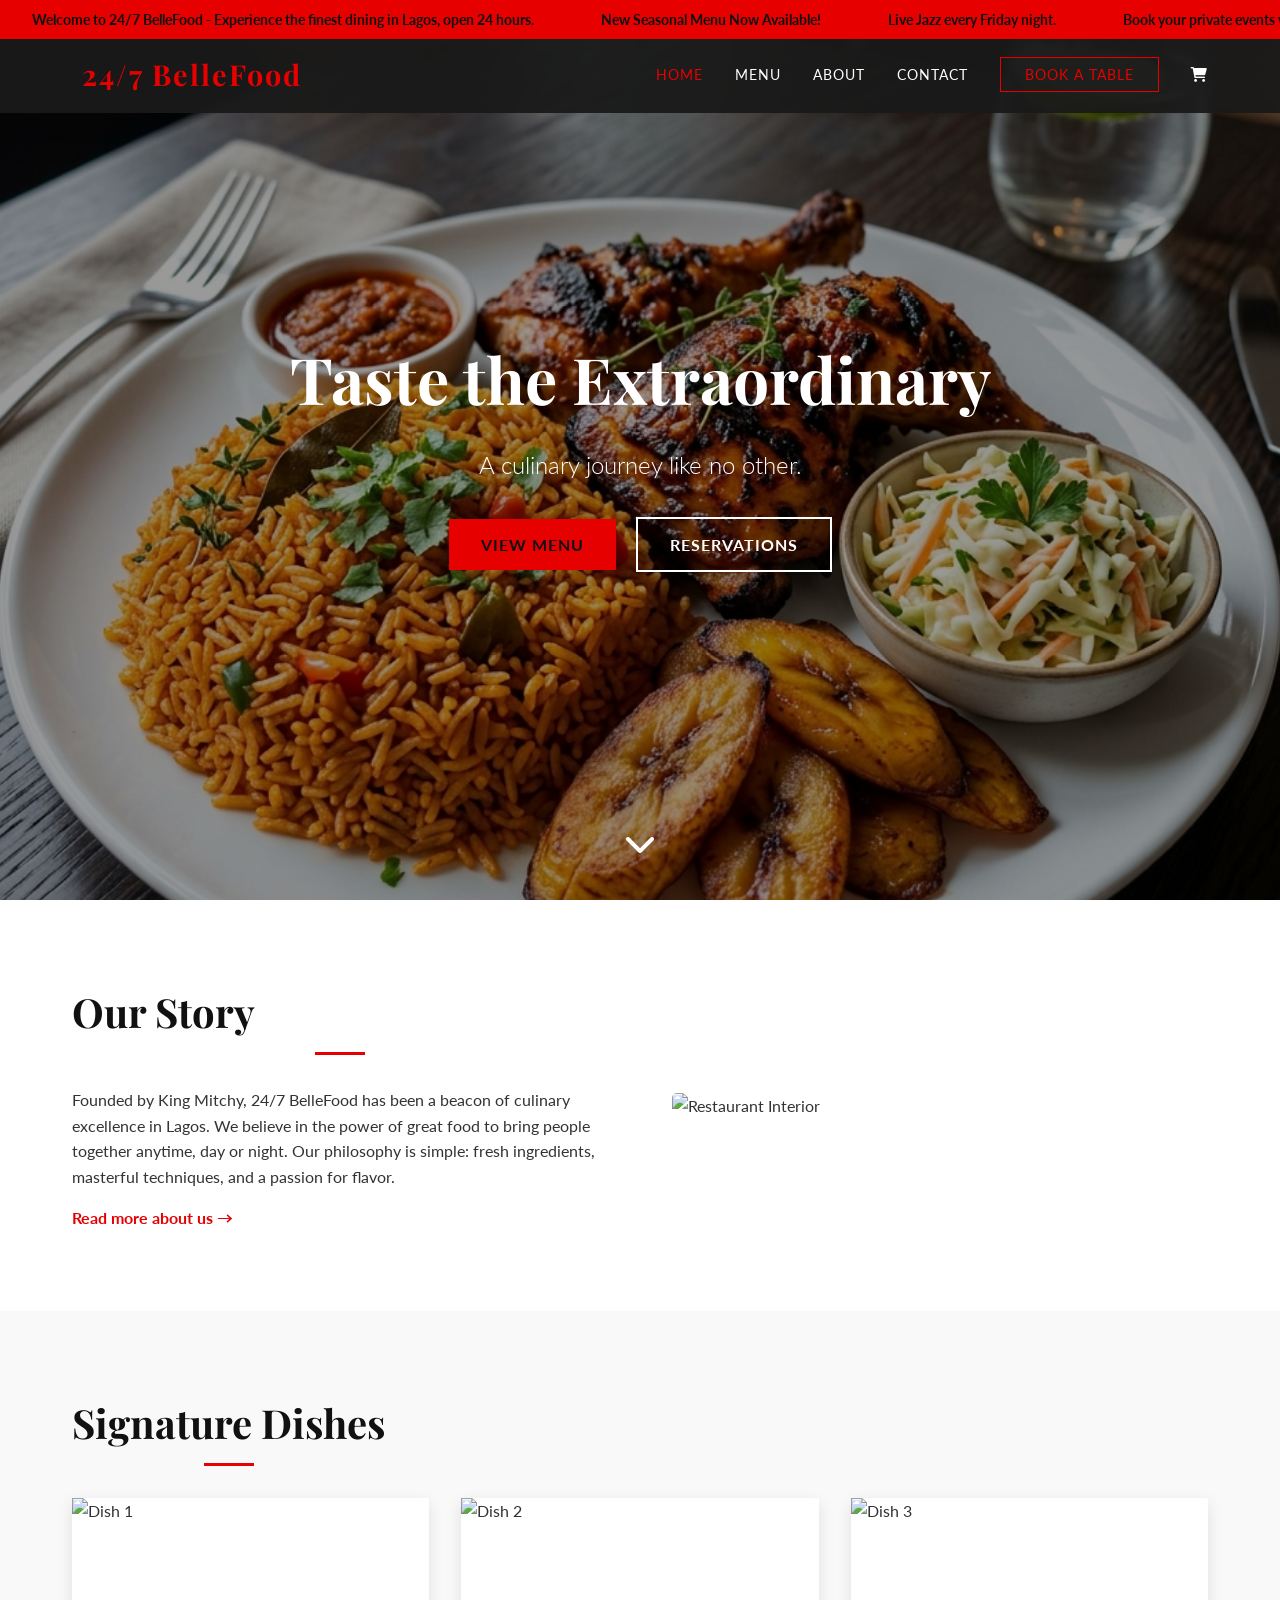
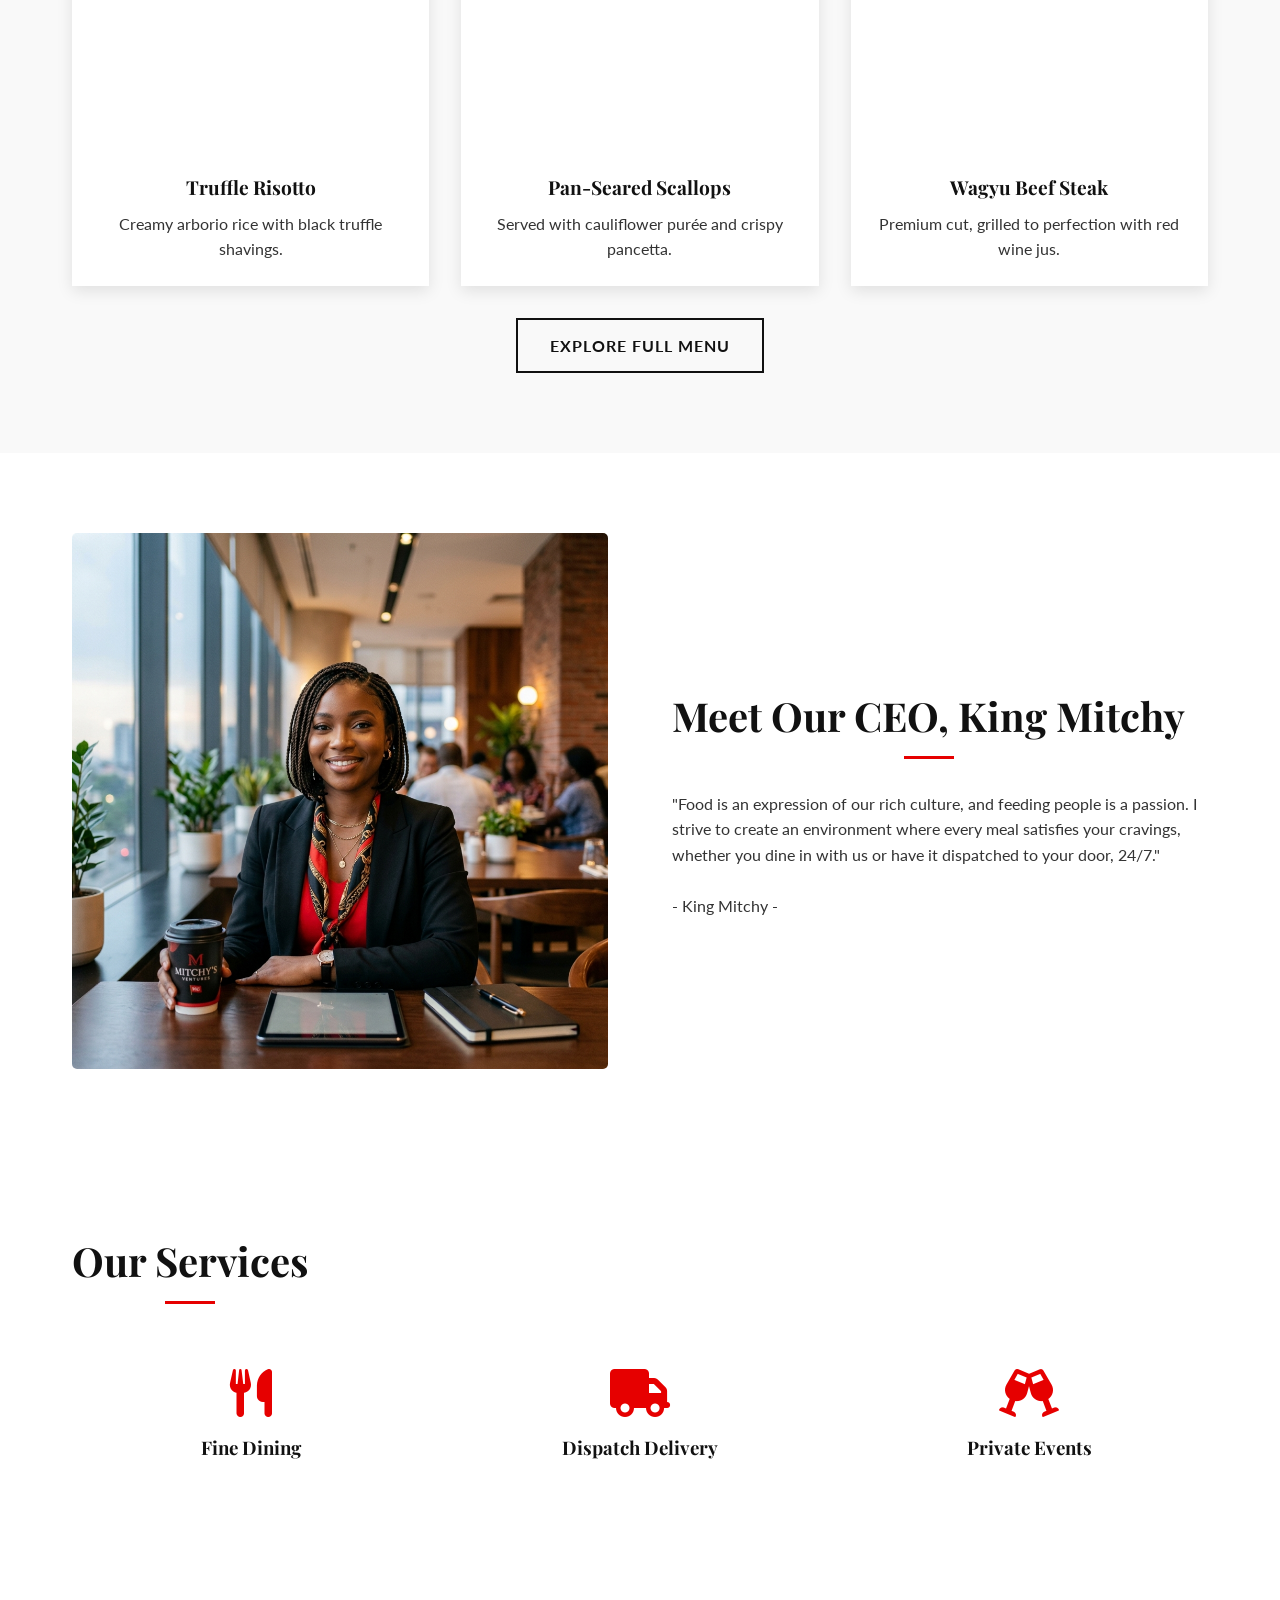
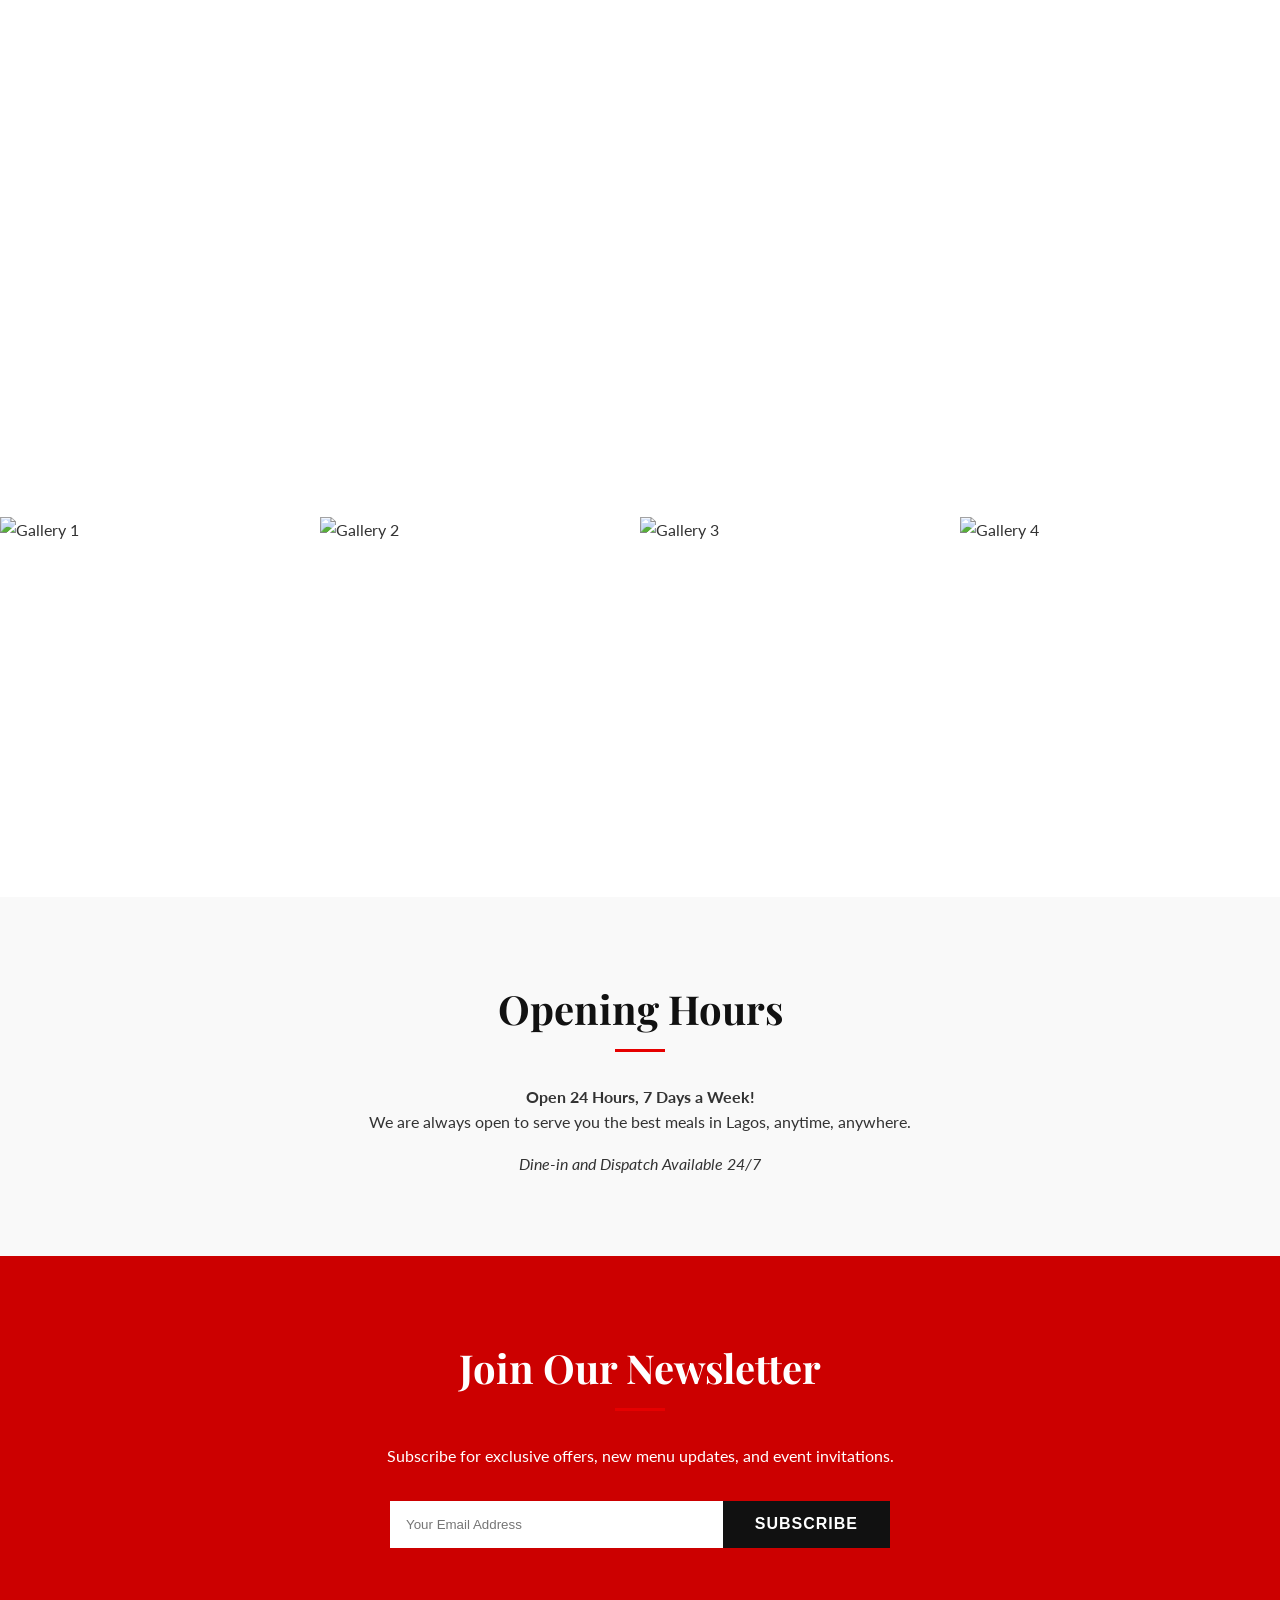
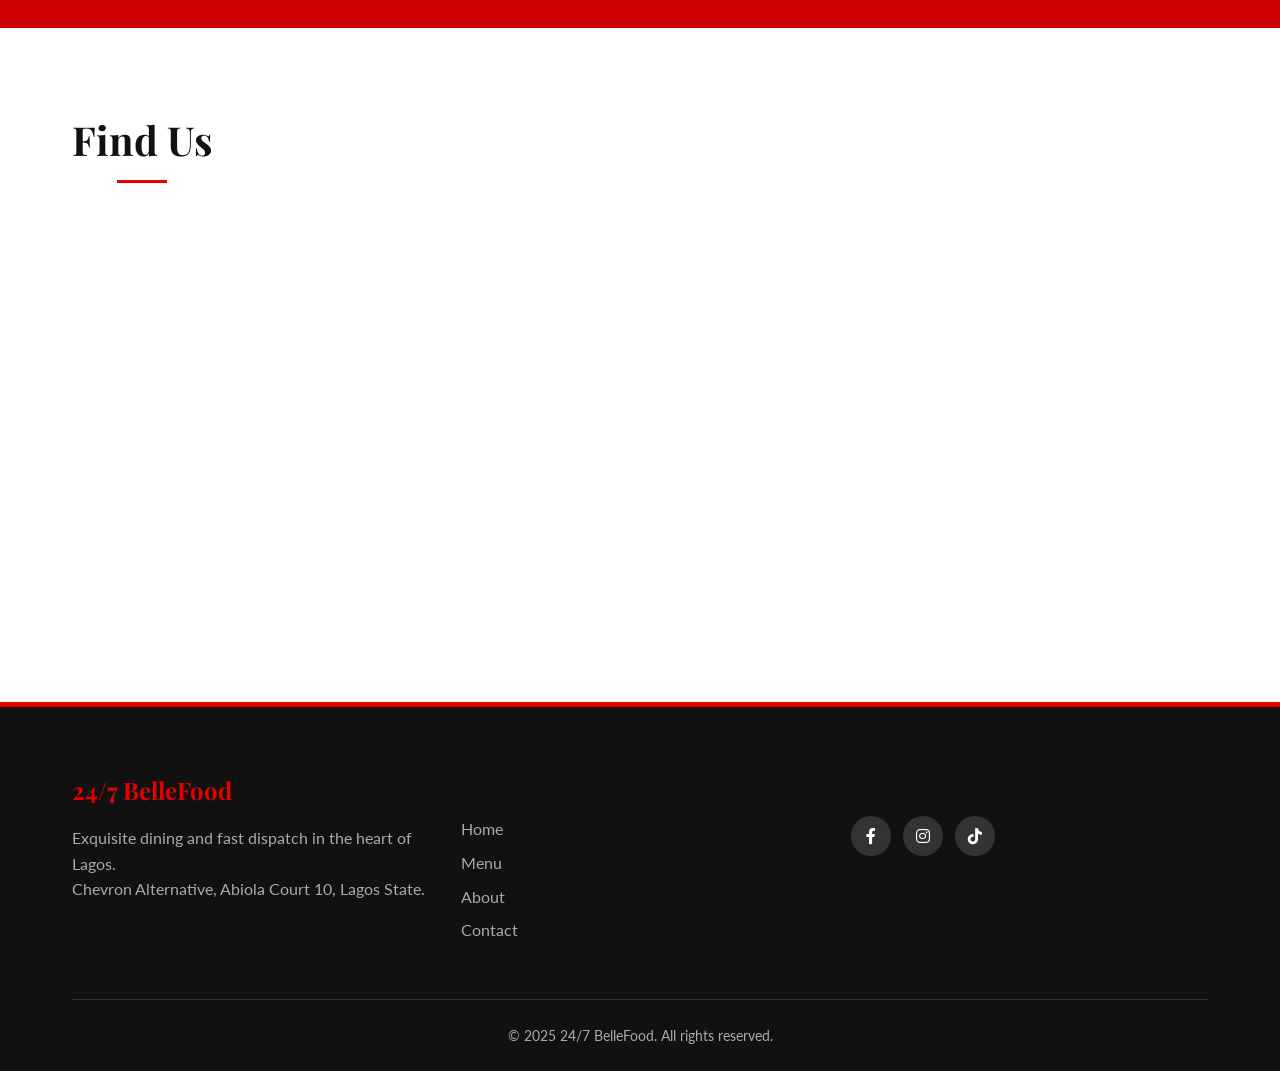
==== frontend/index.html @ 6a14ef71 "fixed the colour interface" ====
<!DOCTYPE html>
<html lang="en">

<head>
    <meta charset="UTF-8">
    <meta name="viewport" content="width=device-width, initial-scale=1.0">
    <title>24/7 BelleFood Restaurant</title>
    <meta name="description"
        content="Experience the finest culinary delights at 24/7 BelleFood. Premium dining, exquisite flavors, and 24-hour service in Lagos.">
    <link rel="preconnect" href="https://fonts.googleapis.com">
    <link rel="preconnect" href="https://fonts.gstatic.com" crossorigin>
    <link
        href="https://fonts.googleapis.com/css2?family=Lato:wght@300;400;700&family=Playfair+Display:ital,wght@0,400;0,600;0,700;1,400&display=swap"
        rel="stylesheet">
    <link rel="stylesheet" href="css/style.css">
    <link rel="stylesheet" href="https://cdnjs.cloudflare.com/ajax/libs/font-awesome/6.0.0/css/all.min.css">
    <link rel="icon" type="image/png" href="assets/sisi-alase-removebg-preview.png">
    <style>
        .logo img {
            max-height: 50px;
            /* Limits the logo height so it fits in the navbar */
            width: auto;
            /* Maintains the correct shape (aspect ratio) */
            vertical-align: middle;
            /* Aligns it nicely with the text */
            margin-right: 10px;
            /* Adds a little space between image and text */
        }

        .logo {
            display: flex;
            /* Ensures image and text sit side-by-side perfectly */
            align-items: center;
        }
    </style>
</head>

<body>

    <!-- Top Bar -->
    <div class="top-bar">
        <div class="ticker-wrap">
            <div class="ticker">
                <div class="ticker-item">Welcome to 24/7 BelleFood - Experience the finest dining in Lagos, open 24 hours.
                </div>
                <div class="ticker-item">New Seasonal Menu Now Available!</div>
                <div class="ticker-item">Live Jazz every Friday night.</div>
                <div class="ticker-item">Book your private events with us today.</div>
            </div>
        </div>
    </div>

    <!-- Navigation -->
    <nav class="navbar">
        <div class="container nav-container">
            <a href="index.html" class="logo"><img src="assets/sisi-alase-removebg-preview.png" alt=""><span>24/7 BelleFood</span></a>
            <button class="nav-toggle" aria-label="Toggle navigation">
                <span class="hamburger"></span>
            </button>
            <ul class="nav-links">
                <li><a href="index.html" class="active">Home</a></li>
                <li><a href="menu.html">Menu</a></li>
                <li><a href="about.html">About</a></li>
                <li><a href="contact.html">Contact</a></li>
                <li><a href="contact.html#reservations" class="btn-reserve">Book a Table</a></li>
                <li>
                    <a href="cart.html" style="position: relative;">
                        <i class="fas fa-shopping-cart"></i>
                        <span id="cart-count" style="display: none;"></span>
                    </a>
                </li>
            </ul>
        </div>
    </nav>

    <!-- Section 1: Hero -->
    <header class="hero" id="home">
        <div class="hero-slider">
            <!-- Background images will be injected/managed by JS or CSS -->
            <div class="slide active"
                style="background-image: url('assets/bellefood_jollof.png');">
            </div>
            <div class="slide"
                style="background-image: url('https://images.unsplash.com/photo-1552566626-52f8b828add9?ixlib=rb-4.0.3&auto=format&fit=crop&w=1920&q=80');">
            </div>
            <div class="slide"
                style="background-image: url('assets/bellefood_delivery.png');">
            </div>
            <div class="slide"
                style="background-image: url('https://images.unsplash.com/photo-1550966871-3ed3c47e2ce2?ixlib=rb-4.0.3&auto=format&fit=crop&w=1920&q=80');">
            </div>
            <div class="slide"
                style="background-image: url('https://images.unsplash.com/photo-1414235077428-338989a2e8c0?ixlib=rb-4.0.3&auto=format&fit=crop&w=1920&q=80');">
            </div>
        </div>
        <div class="hero-content">
            <h1 class="hero-title">Taste the Extraordinary</h1>
            <p class="hero-subtitle">A culinary journey like no other.</p>
            <div class="hero-btns">
                <a href="menu.html" class="btn btn-primary">View Menu</a>
                <a href="contact.html" class="btn btn-outline">Reservations</a>
            </div>
        </div>
        <div class="scroll-down">
            <i class="fas fa-chevron-down"></i>
        </div>
    </header>

    <!-- Section 2: About Teaser -->
    <section class="section about-teaser">
        <div class="container">
            <div class="row">
                <div class="col-text">
                    <h2 class="section-title">Our Story</h2>
                    <p>Founded by King Mitchy, 24/7 BelleFood has been a beacon of culinary excellence in Lagos. We believe in the power of
                        great food to bring people together anytime, day or night. Our philosophy is simple: fresh ingredients, masterful
                        techniques, and a passion for flavor.</p>
                    <a href="about.html" class="text-link">Read more about us &rarr;</a>
                </div>
                <div class="col-image">
                    <img src="https://images.unsplash.com/photo-1559339352-11d035aa65de?ixlib=rb-4.0.3&auto=format&fit=crop&w=800&q=80"
                        alt="Restaurant Interior" class="img-responsive rounded shadow">
                </div>
            </div>
        </div>
    </section>

    <!-- Section 3: Featured Dishes -->
    <section class="section featured-dishes bg-light">
        <div class="container">
            <h2 class="section-title text-center">Signature Dishes</h2>
            <div class="grid-3">
                <div class="card dish-card">
                    <div class="card-img">
                        <img src="https://images.unsplash.com/photo-1546069901-ba9599a7e63c?ixlib=rb-4.0.3&auto=format&fit=crop&w=600&q=80"
                            alt="Dish 1">
                    </div>
                    <div class="card-body">
                        <h3>Truffle Risotto</h3>
                        <p>Creamy arborio rice with black truffle shavings.</p>
                    </div>
                </div>
                <div class="card dish-card">
                    <div class="card-img">
                        <img src="https://images.unsplash.com/photo-1600891964092-4316c288032e?ixlib=rb-4.0.3&auto=format&fit=crop&w=600&q=80"
                            alt="Dish 2">
                    </div>
                    <div class="card-body">
                        <h3>Pan-Seared Scallops</h3>
                        <p>Served with cauliflower purée and crispy pancetta.</p>
                    </div>
                </div>
                <div class="card dish-card">
                    <div class="card-img">
                        <img src="https://images.unsplash.com/photo-1560684352-8497838a2229?ixlib=rb-4.0.3&auto=format&fit=crop&w=600&q=80"
                            alt="Dish 3">
                    </div>
                    <div class="card-body">
                        <h3>Wagyu Beef Steak</h3>
                        <p>Premium cut, grilled to perfection with red wine jus.</p>
                    </div>
                </div>
            </div>
            <div class="text-center mt-2">
                <a href="menu.html" class="btn btn-secondary">Explore Full Menu</a>
            </div>
        </div>
    </section>

    <!-- Section 4: CEO's Welcome -->
    <section class="section chef-welcome">
        <div class="container">
            <div class="row reverse-mobile">
                <div class="col-image">
                    <img src="assets/bellefood_ceo.png" alt="CEO" class="img-responsive rounded shadow">
                </div>
                <div class="col-text">
                    <h2 class="section-title">Meet Our CEO, King Mitchy</h2>
                    <p>"Food is an expression of our rich culture, and feeding people is a passion. I strive to create an environment where every meal satisfies your cravings, whether you dine in with us or have it dispatched to your door, 24/7."</p>
                    <br>
                    <p class="signature">- King Mitchy -</p>
                </div>
            </div>
        </div>
    </section>

    <!-- Section 5: Services -->
    <section class="section services bg-dark text-white">
        <div class="container">
            <h2 class="section-title text-center">Our Services</h2>
            <div class="grid-3">
                <div class="service-item text-center">
                    <i class="fas fa-utensils fa-3x mb-1"></i>
                    <h3>Fine Dining</h3>
                    <p>Experience luxury service and atmosphere.</p>
                </div>
                <div class="service-item text-center">
                    <i class="fas fa-truck fa-3x mb-1"></i>
                    <h3>Dispatch Delivery</h3>
                    <p>Fast, reliable delivery to your doorstep.</p>
                </div>
                <div class="service-item text-center">
                    <i class="fas fa-glass-cheers fa-3x mb-1"></i>
                    <h3>Private Events</h3>
                    <p>Host your special occasions with us.</p>
                </div>
            </div>
        </div>
    </section>

    <!-- Section 6: Testimonials -->
    <section class="section testimonials">
        <div class="container">
            <h2 class="section-title text-center">Guest Reviews</h2>
            <div class="testimonial-slider">
                <div class="testimonial-item text-center">
                    <p class="quote">"The best dining experience I've had in years. The atmosphere is magical and the
                        food is divine."</p>
                    <cite>- Aremu Oluwaseye - </cite>
                </div>
                <!-- More testimonials can be added via JS or static -->
            </div>
        </div>
    </section>

    <!-- Section 7: Photo Gallery -->
    <section class="section gallery no-padding">
        <div class="gallery-grid">
            <div class="gallery-item"><img
                    src="https://images.unsplash.com/photo-1559339352-11d035aa65de?ixlib=rb-4.0.3&auto=format&fit=crop&w=600&q=80"
                    alt="Gallery 1"></div>
            <div class="gallery-item"><img src=assets/ambience1.jpeg alt="Gallery 2"></div>
            <div class="gallery-item"><img src=assets/ambience2.jpeg alt="Gallery 3"></div>
            <div class="gallery-item"><img
                    src="https://images.unsplash.com/photo-1552566626-52f8b828add9?ixlib=rb-4.0.3&auto=format&fit=crop&w=600&q=80"
                    alt="Gallery 4"></div>
        </div>
    </section>

    <!-- Section 8: Opening Hours -->
    <section class="section hours bg-light">
        <div class="container text-center">
            <h2 class="section-title">Opening Hours</h2>
            <div class="hours-content">
                <p><strong>Open 24 Hours, 7 Days a Week!</strong></p>
                <p>We are always open to serve you the best meals in Lagos, anytime, anywhere.</p>
                <p class="mt-1"><em>Dine-in and Dispatch Available 24/7</em></p>
            </div>
        </div>
    </section>

    <!-- Section 9: Newsletter -->
    <section class="section newsletter bg-accent text-white">
        <div class="container text-center">
            <h2 class="section-title text-white">Join Our Newsletter</h2>
            <p>Subscribe for exclusive offers, new menu updates, and event invitations.</p>
            <form class="newsletter-form">
                <input type="email" placeholder="Your Email Address" required>
                <button type="submit" class="btn btn-dark">Subscribe</button>
            </form>
        </div>
    </section>

    <!-- Section 10: Location -->
    <section class="section location">
        <div class="container">
            <h2 class="section-title text-center">Find Us</h2>
            <div class="map-container">
                <!-- Placeholder for map -->
                <iframe
                    src="https://www.google.com/maps/embed?pb=!1m18!1m12!1m3!1d3022.1422937950147!2d-73.98731968482413!3d40.75889497932681!2m3!1f0!2f0!3f0!3m2!1i1024!2i768!4f13.1!3m3!1m2!1s0x89c25855c6480299%3A0x55194ec5a1ae072e!2sTimes%20Square!5e0!3m2!1sen!2sus!4v1622549400000!5m2!1sen!2sus"
                    width="100%" height="400" style="border:0;" allowfullscreen="" loading="lazy"></iframe>
            </div>
        </div>
    </section>

    <!-- Footer -->
    <footer class="footer">
        <div class="container">
            <div class="footer-content">
                <div class="footer-logo">
                    <h2>24/7 BelleFood</h2>
                    <p>Exquisite dining and fast dispatch in the heart of Lagos.</p>
                    <p>Chevron Alternative, Abiola Court 10, Lagos State.</p>
                </div>
                <div class="footer-links">
                    <h3>Quick Links</h3>
                    <ul>
                        <li><a href="index.html">Home</a></li>
                        <li><a href="menu.html">Menu</a></li>
                        <li><a href="about.html">About</a></li>
                        <li><a href="contact.html">Contact</a></li>
                    </ul>
                </div>
                <div class="footer-social">
                    <h3>Follow Us</h3>
                    <div class="social-icons">
                        <a href="#"><i class="fab fa-facebook-f"></i></a>
                        <a href="https://www.instagram.com/jesusbaby_mitchy"><i class="fab fa-instagram"></i></a>
                        <a href="https://www.tiktok.com/@king__mitchy"><i class="fab fa-tiktok"></i></a>
                    </div>
                </div>
            </div>
            <div class="footer-bottom text-center">
                <p>&copy; 2025 24/7 BelleFood. All rights reserved.</p>
            </div>
        </div>
    </footer>

    <script src="js/script.js"></script>
    <script src="js/menu-dynamic.js"></script>
</body>

</html>
---- frontend/css/style.css ----
:root {
    --primary-color: #e60000;
    /* Red */
    --secondary-color: #111111;
    /* Black */
    --accent-color: #cc0000;
    /* Deep Red */
    --text-color: #333333;
    --light-text: #ffffff;
    --bg-color: #ffffff;
    --light-bg: #f9f9f9;
    --font-heading: 'Playfair Display', serif;
    --font-body: 'Lato', sans-serif;
    --transition: all 0.3s ease;
}

* {
    margin: 0;
    padding: 0;
    box-sizing: border-box;
}

body {
    font-family: var(--font-body);
    line-height: 1.6;
    color: var(--text-color);
    background-color: var(--bg-color);
    overflow-x: hidden;
}

h1,
h2,
h3,
h4,
h5,
h6 {
    font-family: var(--font-heading);
    margin-bottom: 1rem;
    color: var(--secondary-color);
}

a {
    text-decoration: none;
    color: inherit;
    transition: var(--transition);
}

ul {
    list-style: none;
}

img {
    max-width: 100%;
    height: auto;
    display: block;
}

/* Utilities */
.container {
    max-width: 1200px;
    margin: 0 auto;
    padding: 0 2rem;
}

.section {
    padding: 5rem 0;
}

.text-center {
    text-align: center;
}

.mt-1 {
    margin-top: 1rem;
}

.mt-2 {
    margin-top: 2rem;
}

.mb-1 {
    margin-bottom: 1rem;
}

.bg-light {
    background-color: var(--light-bg);
}

.bg-dark {
    background-color: var(--secondary-color);
    color: var(--light-text);
}

.bg-accent {
    background-color: var(--accent-color);
}

.text-white {
    color: white;
}

/* Buttons */
.btn {
    display: inline-block;
    padding: 0.8rem 2rem;
    border: 2px solid transparent;
    cursor: pointer;
    font-size: 1rem;
    font-weight: 700;
    text-transform: uppercase;
    letter-spacing: 1px;
    transition: var(--transition);
}

.btn:hover {
    opacity: 0.9;
    transform: translateY(-2px);
}

.btn-sm {
    padding: 0.4rem 1.2rem;
    font-size: 0.85rem;
    border-radius: 50px;
    /* Fully rounded */
}

.btn-primary {
    background-color: var(--primary-color);
    color: var(--secondary-color);
    border: none;
}

.btn-primary:hover {
    background-color: transparent;
    border-color: var(--primary-color);
    color: var(--primary-color);
}

.btn-outline {
    border-color: var(--light-text);
    color: var(--light-text);
}

.btn-outline:hover {
    background-color: var(--light-text);
    color: var(--secondary-color);
}

.btn-secondary {
    background-color: transparent;
    border: 2px solid var(--secondary-color);
    color: var(--secondary-color);
}

.btn-secondary:hover {
    background-color: var(--secondary-color);
    color: var(--light-text);
}

.btn-dark {
    background-color: var(--secondary-color);
    color: var(--light-text);
    border: none;
}

/* Top Bar */
.top-bar {
    background-color: var(--primary-color);
    color: var(--secondary-color);
    padding: 0.5rem 0;
    position: fixed;
    top: 0;
    width: 100%;
    z-index: 1002;
    overflow: hidden;
    font-size: 0.9rem;
    font-weight: 700;
}

.ticker-wrap {
    width: 100%;
    overflow: hidden;
    white-space: nowrap;
}

.ticker {
    display: inline-block;
    animation: ticker 30s linear infinite;
}

.ticker-item {
    display: inline-block;
    padding: 0 2rem;
}

@keyframes ticker {
    0% {
        transform: translateX(100%);
    }

    100% {
        transform: translateX(-100%);
    }
}

/* Navbar */
.navbar {
    position: fixed;
    top: 35px;
    /* Height of top bar */
    left: 0;
    width: 100%;
    background-color: rgba(26, 26, 26, 0.95);
    padding: 1rem 0;
    z-index: 1000;
    transition: var(--transition);
}

.nav-container {
    display: flex;
    justify-content: space-between;
    align-items: center;
}

.logo {
    font-family: var(--font-heading);
    font-size: 1.8rem;
    font-weight: 700;
    color: var(--primary-color);
    letter-spacing: 2px;
}

.nav-links {
    display: flex;
    align-items: center;
}

.nav-links li {
    margin-left: 2rem;
}

.nav-links a {
    color: var(--light-text);
    font-size: 0.9rem;
    text-transform: uppercase;
    letter-spacing: 1px;
}

.nav-links a:hover,
.nav-links a.active {
    color: var(--primary-color);
}

.btn-reserve {
    border: 1px solid var(--primary-color);
    padding: 0.5rem 1.5rem;
    color: var(--primary-color) !important;
}

.btn-reserve:hover {
    background-color: var(--primary-color);
    color: var(--secondary-color) !important;
}

.nav-toggle {
    display: none;
    background: none;
    border: none;
    cursor: pointer;
}

.hamburger {
    display: block;
    width: 25px;
    height: 3px;
    background-color: var(--light-text);
    position: relative;
}

.hamburger::before,
.hamburger::after {
    content: '';
    position: absolute;
    width: 100%;
    height: 3px;
    background-color: var(--light-text);
    left: 0;
}

.hamburger::before {
    top: -8px;
}

.hamburger::after {
    top: 8px;
}

/* Hero Section */
.hero {
    height: 100vh;
    position: relative;
    display: flex;
    align-items: center;
    justify-content: center;
    text-align: center;
    color: var(--light-text);
    overflow: hidden;
}

.hero-slider {
    position: absolute;
    top: 0;
    left: 0;
    width: 100%;
    height: 100%;
    z-index: 1;
}

.hero-content {
    position: relative;
    z-index: 10;
    /* Make sure text is above overlay */
}

.slide {
    position: absolute;
    top: 0;
    left: 0;
    width: 100%;
    height: 100%;
    background-size: cover;
    background-position: center;
    opacity: 0;
    transition: opacity 1s ease-in-out;
    transform: scale(1);
}

.slide.active {
    opacity: 1;
    animation: zoomEffect 6s linear forwards;
}

@keyframes zoomEffect {
    0% {
        transform: scale(1);
    }

    100% {
        transform: scale(1.1);
    }
}

.hero::after {
    content: '';
    position: absolute;
    top: 0;
    left: 0;
    width: 100%;
    height: 100%;
    background: rgba(0, 0, 0, 0.4);
    z-index: 1;
    pointer-events: none;
}

.hero-title {
    font-size: 4rem;
    margin-bottom: 1rem;
    color: var(--light-text);
    animation: fadeInUp 1s ease-out;
}

.hero-subtitle {
    font-size: 1.5rem;
    margin-bottom: 2rem;
    font-weight: 300;
    animation: fadeInUp 1s ease-out 0.3s backwards;
}

.hero-btns {
    animation: fadeInUp 1s ease-out 0.6s backwards;
}

.hero-btns .btn {
    margin: 0 0.5rem;
}

.scroll-down {
    position: absolute;
    bottom: 2rem;
    left: 50%;
    transform: translateX(-50%);
    font-size: 2rem;
    animation: bounce 2s infinite;
    cursor: pointer;
    z-index: 10;
}

@keyframes fadeInUp {
    from {
        opacity: 0;
        transform: translateY(20px);
    }

    to {
        opacity: 1;
        transform: translateY(0);
    }
}

@keyframes bounce {

    0%,
    20%,
    50%,
    80%,
    100% {
        transform: translate(-50%, 0);
    }

    40% {
        transform: translate(-50%, -10px);
    }

    60% {
        transform: translate(-50%, -5px);
    }
}

/* Sections */
.section-title {
    font-size: 2.5rem;
    margin-bottom: 2rem;
    position: relative;
    display: inline-block;
}

.section-title::after {
    content: '';
    display: block;
    width: 50px;
    height: 3px;
    background-color: var(--primary-color);
    margin: 0.5rem auto 0;
}

.about-teaser .col-text {
    display: flex;
    flex-direction: column;
    justify-content: center;
}

.text-link {
    color: var(--primary-color);
    font-weight: 700;
    margin-top: 1rem;
}

.grid-3 {
    display: grid;
    grid-template-columns: repeat(auto-fit, minmax(300px, 1fr));
    gap: 2rem;
}

.card {
    background: white;
    box-shadow: 0 5px 15px rgba(0, 0, 0, 0.1);
    transition: var(--transition);
}

.card:hover {
    transform: translateY(-5px);
}

.card-img {
    height: 250px;
    overflow: hidden;
}

.card-img img {
    width: 100%;
    height: 100%;
    object-fit: cover;
    transition: var(--transition);
}

.card:hover .card-img img {
    transform: scale(1.1);
}

.card-body {
    padding: 1.5rem;
    text-align: center;
}

.card-body h3 {
    font-size: 1.2rem;
    margin-bottom: 0.5rem;
}

.row {
    display: grid;
    grid-template-columns: 1fr 1fr;
    gap: 4rem;
    align-items: center;
}

.img-responsive {
    width: 100%;
    border-radius: 5px;
}

.service-item {
    padding: 2rem;
    border: 1px solid rgba(255, 255, 255, 0.1);
    transition: var(--transition);
}

.service-item:hover {
    border-color: var(--primary-color);
    background: rgba(255, 255, 255, 0.05);
}

.service-item i {
    color: var(--primary-color);
}

.testimonial-item {
    max-width: 800px;
    margin: 0 auto;
}

.quote {
    font-size: 1.5rem;
    font-style: italic;
    margin-bottom: 1.5rem;
}

.gallery-grid {
    display: grid;
    grid-template-columns: repeat(4, 1fr);
}

.gallery-item img {
    width: 100%;
    height: 300px;
    object-fit: cover;
    transition: var(--transition);
}

.gallery-item:hover img {
    opacity: 0.8;
}

.newsletter-form {
    max-width: 500px;
    margin: 2rem auto 0;
    display: flex;
}

.newsletter-form input {
    flex: 1;
    padding: 1rem;
    border: none;
    outline: none;
}

/* Section Backgrounds */
.bg-pattern {
    background-image: url('https://www.transparenttextures.com/patterns/cubes.png');
    /* Subtle pattern */
    background-color: var(--light-bg);
}

.testimonials {
    background: linear-gradient(rgba(0, 0, 0, 0.7), rgba(0, 0, 0, 0.7)), url('https://images.unsplash.com/photo-1517248135467-4c7edcad34c4?ixlib=rb-4.0.3&auto=format&fit=crop&w=1920&q=80');
    background-size: cover;
    background-attachment: fixed;
    color: white;
}

.testimonials .section-title {
    color: white;
}

.testimonials .section-title::after {
    background-color: white;
}

.services {
    background: linear-gradient(rgba(26, 26, 26, 0.9), rgba(26, 26, 26, 0.9)), url('https://images.unsplash.com/photo-1550966871-3ed3c47e2ce2?ixlib=rb-4.0.3&auto=format&fit=crop&w=1920&q=80');
    background-size: cover;
    background-attachment: fixed;
}

.footer {
    background-color: #111;
    color: #aaa;
    padding: 4rem 0 0;
    border-top: 5px solid var(--primary-color);
}

.footer-content {
    display: grid;
    grid-template-columns: repeat(auto-fit, minmax(250px, 1fr));
    gap: 2rem;
    margin-bottom: 3rem;
}

.footer-logo h2 {
    color: var(--primary-color);
}

.footer-links ul li {
    margin-bottom: 0.5rem;
}

.footer-links a:hover {
    color: var(--primary-color);
}

.social-icons a {
    display: inline-block;
    width: 40px;
    height: 40px;
    background: #333;
    color: #fff;
    text-align: center;
    line-height: 40px;
    border-radius: 50%;
    margin-right: 0.5rem;
}

.social-icons a:hover {
    background: var(--primary-color);
}

.footer-bottom {
    border-top: 1px solid #333;
    padding: 1.5rem 0;
    font-size: 0.9rem;
}

/* Modal */
.modal {
    display: none;
    position: fixed;
    z-index: 2000;
    left: 0;
    top: 0;
    width: 100%;
    height: 100%;
    background-color: rgba(0, 0, 0, 0.8);
    align-items: center;
    justify-content: center;
    opacity: 0;
    transition: opacity 0.3s ease;
}

.modal.show {
    display: flex;
    opacity: 1;
}

.modal-content {
    background-color: #fff;
    width: 90%;
    max-width: 800px;
    position: relative;
    border-radius: 5px;
    overflow: hidden;
    display: grid;
    grid-template-columns: 1fr 1fr;
    animation: slideDown 0.4s ease;
}

@keyframes slideDown {
    from {
        transform: translateY(-50px);
        opacity: 0;
    }

    to {
        transform: translateY(0);
        opacity: 1;
    }
}

.modal-img img {
    width: 100%;
    height: 100%;
    object-fit: cover;
}

.modal-details {
    padding: 2rem;
    position: relative;
}

.close-modal {
    position: absolute;
    top: 1rem;
    right: 1.5rem;
    font-size: 2rem;
    cursor: pointer;
    color: #aaa;
    transition: var(--transition);
    z-index: 10;
}

.close-modal:hover {
    color: var(--secondary-color);
}

.modal-price {
    font-size: 1.5rem;
    color: var(--primary-color);
    font-weight: 700;
    margin: 1rem 0;
}

/* Responsive */
@media (max-width: 768px) {
    .nav-toggle {
        display: block;
        z-index: 1001;
    }

    .nav-links {
        position: fixed;
        top: 0;
        right: -100%;
        height: 100vh;
        width: 70%;
        background-color: var(--secondary-color);
        flex-direction: column;
        justify-content: center;
        transition: var(--transition);
    }

    .nav-links.active {
        right: 0;
    }

    .nav-links li {
        margin: 1.5rem 0;
    }

    .hero-title {
        font-size: 2.5rem;
    }

    .row {
        grid-template-columns: 1fr;
        gap: 2rem;
    }

    .reverse-mobile {
        display: flex;
        flex-direction: column-reverse;
    }

    .gallery-grid {
        grid-template-columns: repeat(2, 1fr);
    }

    .modal-content {
        grid-template-columns: 1fr;
        max-height: 90vh;
        overflow-y: auto;
    }

    .modal-img {
        height: 250px;
    }
}
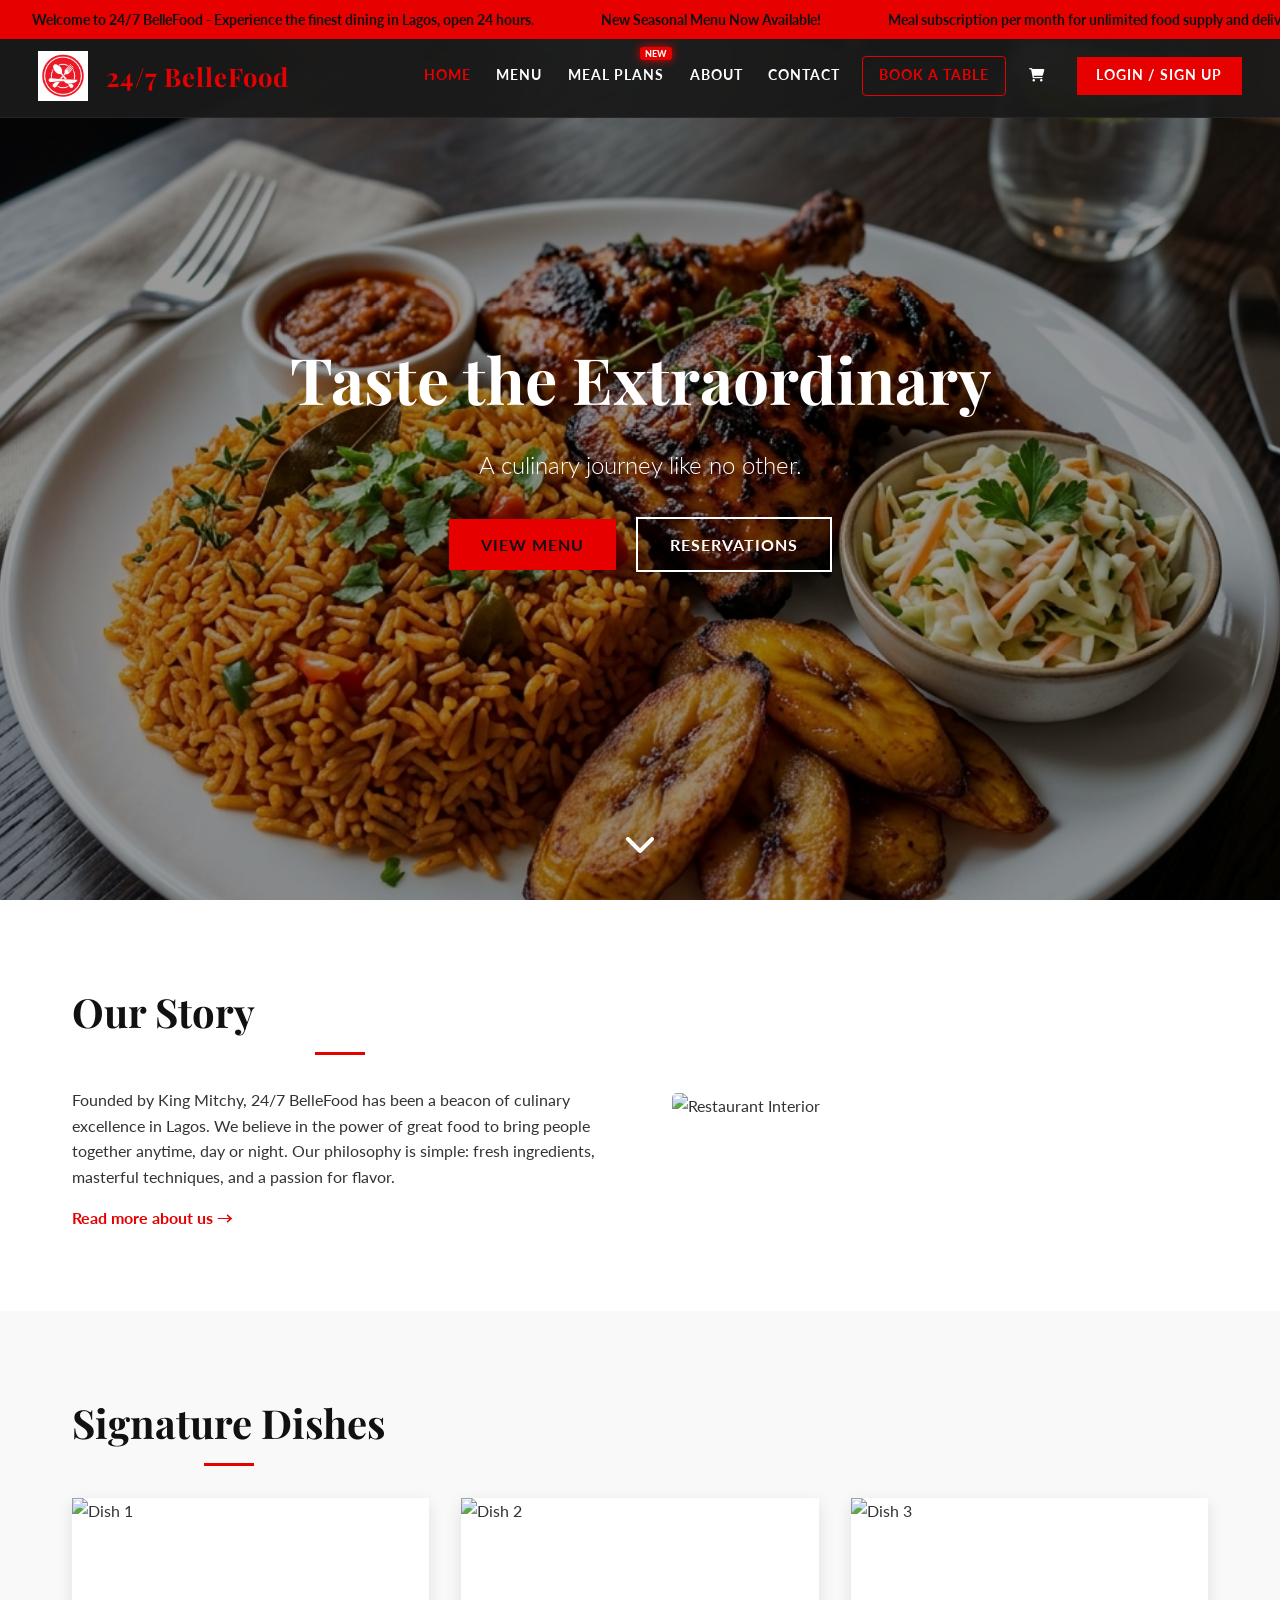
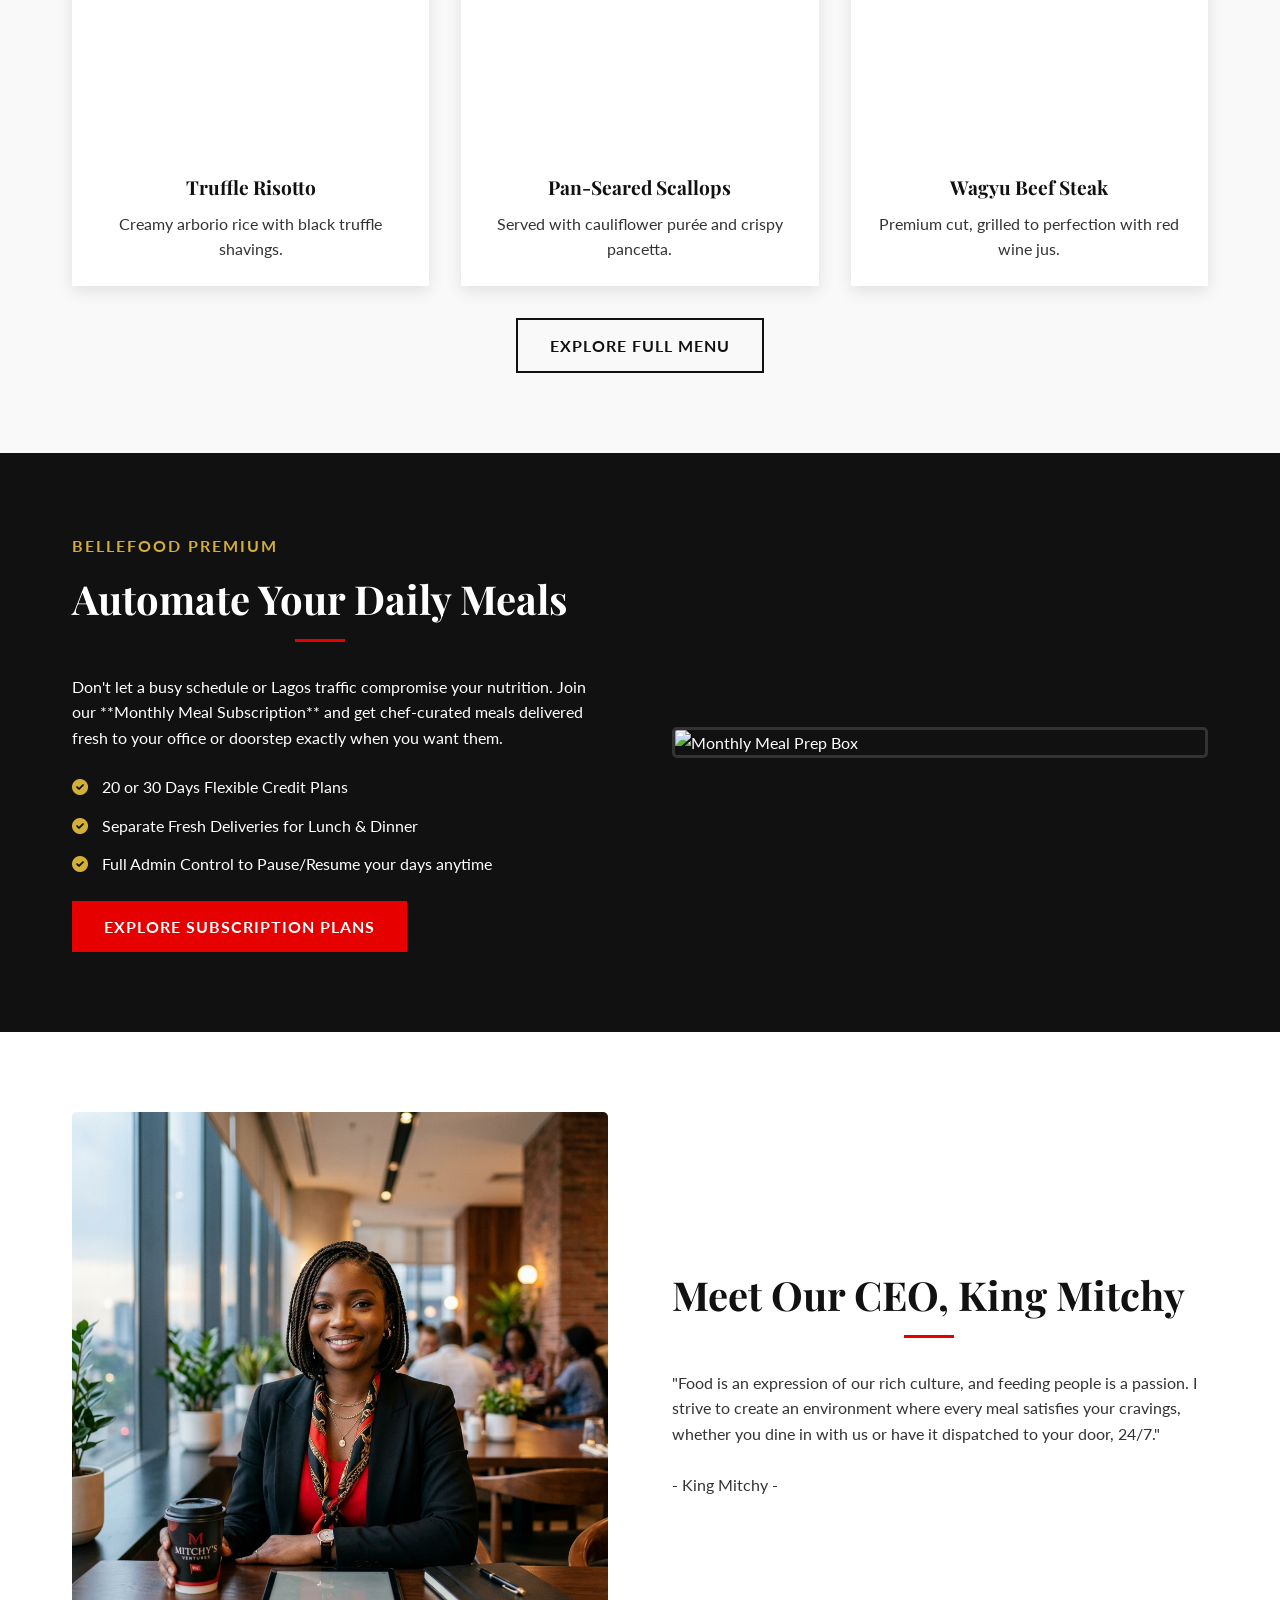
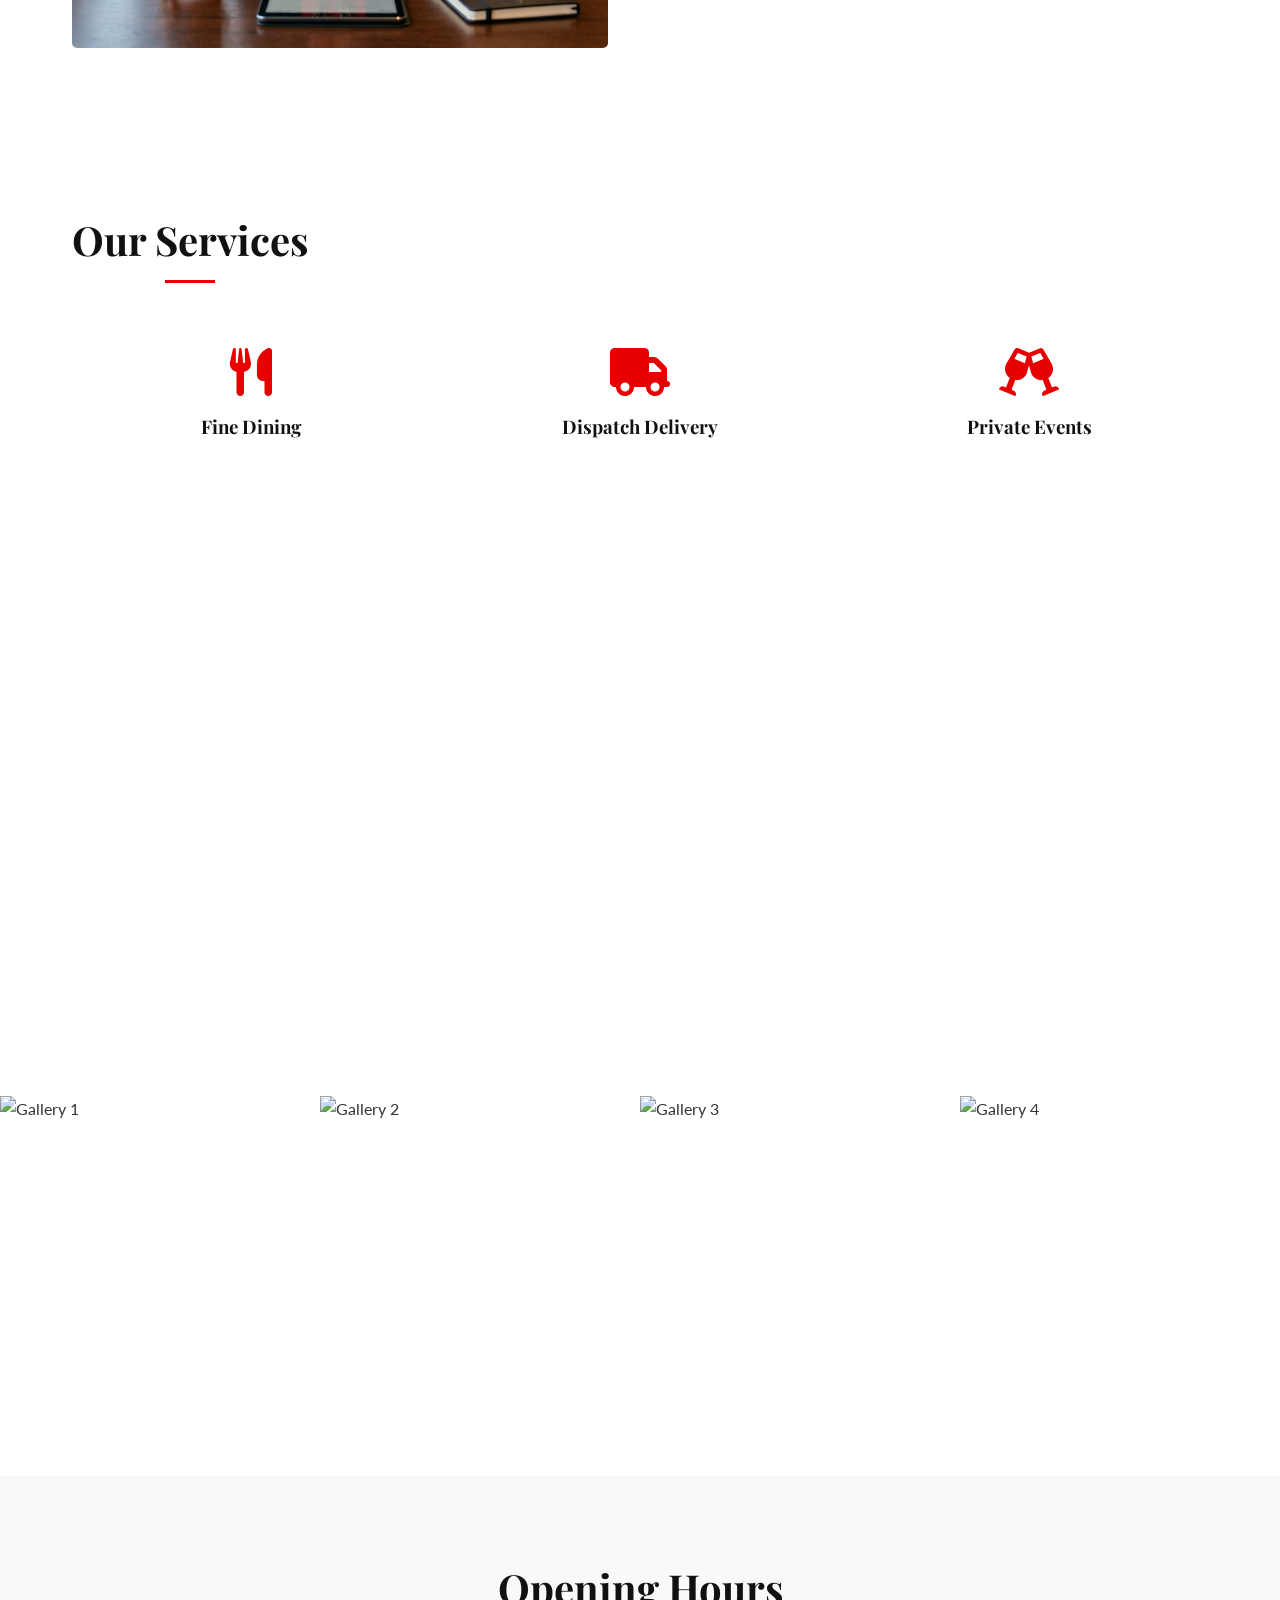
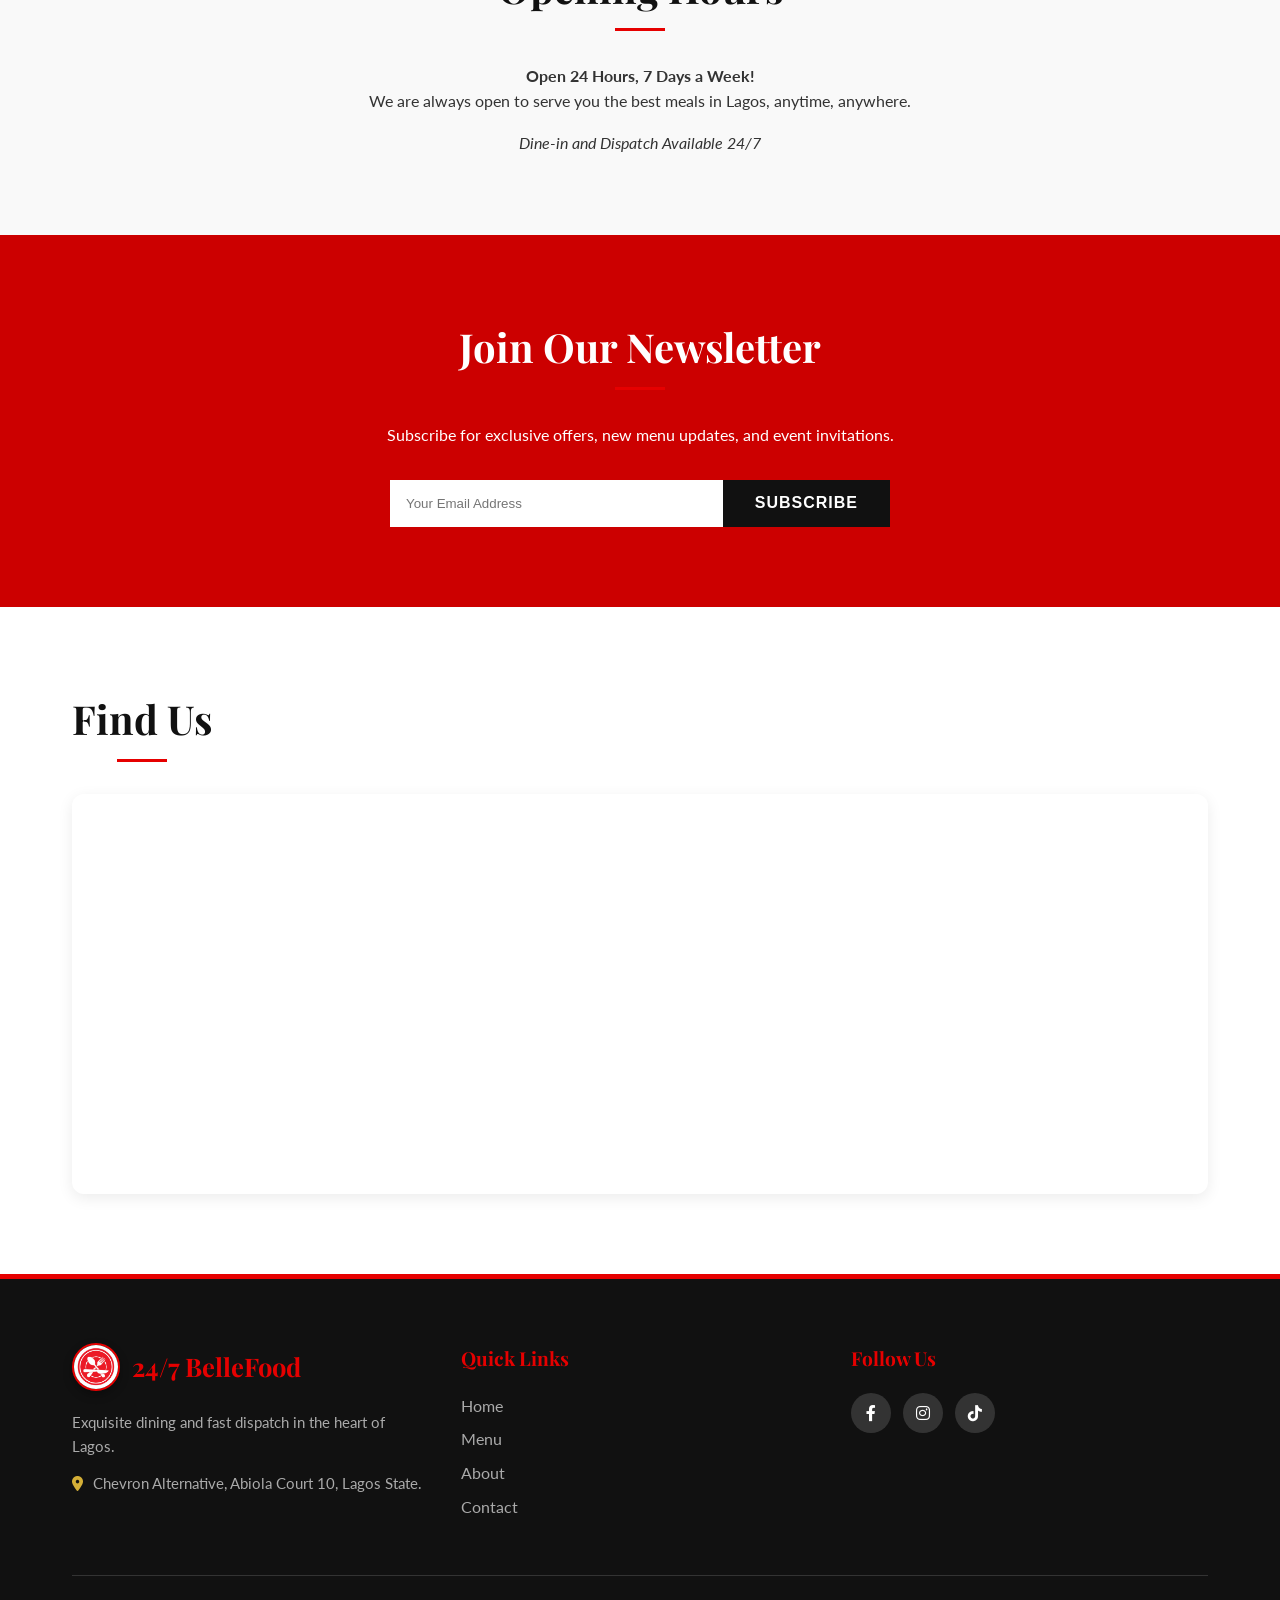
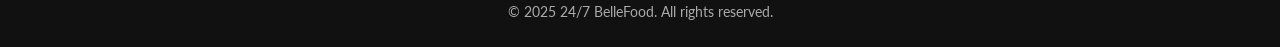
==== commit 774b3f74: "added subscription plan and adjusted the landing page and the navbar" ====
--- a/frontend/index.html
+++ b/frontend/index.html
@@ -37,29 +37,34 @@
 
 <body>
 
-    <!-- Top Bar -->
     <div class="top-bar">
         <div class="ticker-wrap">
             <div class="ticker">
-                <div class="ticker-item">Welcome to 24/7 BelleFood - Experience the finest dining in Lagos, open 24 hours.
-                </div>
+                <div class="ticker-item">Welcome to 24/7 BelleFood - Experience the finest dining in Lagos, open 24
+                    hours.</div>
                 <div class="ticker-item">New Seasonal Menu Now Available!</div>
-                <div class="ticker-item">Live Jazz every Friday night.</div>
-                <div class="ticker-item">Book your private events with us today.</div>
+                <div class="ticker-item">Meal subscription per month for unlimited food supply and delivery.</div>
+                <div class="ticker-item">Book your private space with us today.</div>
             </div>
         </div>
     </div>
 
-    <!-- Navigation -->
     <nav class="navbar">
         <div class="container nav-container">
-            <a href="index.html" class="logo"><img src="assets/sisi-alase-removebg-preview.png" alt=""><span>24/7 BelleFood</span></a>
+            <a href="index.html" class="logo">
+                <img src="assets/sisi-alase-removebg-preview.jpeg" alt="24/7 BelleFood Logo">
+                <span>24/7 BelleFood</span>
+            </a>
             <button class="nav-toggle" aria-label="Toggle navigation">
                 <span class="hamburger"></span>
             </button>
             <ul class="nav-links">
                 <li><a href="index.html" class="active">Home</a></li>
                 <li><a href="menu.html">Menu</a></li>
+                <li class="nav-item-new">
+                    <a href="subscriptions.html">Meal Plans</a>
+                    <span class="badge-new">New</span>
+                </li>
                 <li><a href="about.html">About</a></li>
                 <li><a href="contact.html">Contact</a></li>
                 <li><a href="contact.html#reservations" class="btn-reserve">Book a Table</a></li>
@@ -73,19 +78,13 @@
         </div>
     </nav>
 
-    <!-- Section 1: Hero -->
     <header class="hero" id="home">
         <div class="hero-slider">
-            <!-- Background images will be injected/managed by JS or CSS -->
-            <div class="slide active"
-                style="background-image: url('assets/bellefood_jollof.png');">
-            </div>
+            <div class="slide active" style="background-image: url('assets/bellefood_jollof.png');"></div>
             <div class="slide"
                 style="background-image: url('https://images.unsplash.com/photo-1552566626-52f8b828add9?ixlib=rb-4.0.3&auto=format&fit=crop&w=1920&q=80');">
             </div>
-            <div class="slide"
-                style="background-image: url('assets/bellefood_delivery.png');">
-            </div>
+            <div class="slide" style="background-image: url('assets/bellefood_delivery.png');"></div>
             <div class="slide"
                 style="background-image: url('https://images.unsplash.com/photo-1550966871-3ed3c47e2ce2?ixlib=rb-4.0.3&auto=format&fit=crop&w=1920&q=80');">
             </div>
@@ -106,16 +105,15 @@
         </div>
     </header>
 
-    <!-- Section 2: About Teaser -->
     <section class="section about-teaser">
         <div class="container">
             <div class="row">
                 <div class="col-text">
                     <h2 class="section-title">Our Story</h2>
-                    <p>Founded by King Mitchy, 24/7 BelleFood has been a beacon of culinary excellence in Lagos. We believe in the power of
-                        great food to bring people together anytime, day or night. Our philosophy is simple: fresh ingredients, masterful
-                        techniques, and a passion for flavor.</p>
-                    <a href="about.html" class="text-link">Read more about us &rarr;</a>
+                    <p>Founded by King Mitchy, 24/7 BelleFood has been a beacon of culinary excellence in Lagos. We
+                        believe in the power of great food to bring people together anytime, day or night. Our
+                        philosophy is simple: fresh ingredients, masterful techniques, and a passion for flavor.</p>
+                    <a href="about.html" class="text-link">Read more about us →</a>
                 </div>
                 <div class="col-image">
                     <img src="https://images.unsplash.com/photo-1559339352-11d035aa65de?ixlib=rb-4.0.3&auto=format&fit=crop&w=800&q=80"
@@ -125,7 +123,6 @@
         </div>
     </section>
 
-    <!-- Section 3: Featured Dishes -->
     <section class="section featured-dishes bg-light">
         <div class="container">
             <h2 class="section-title text-center">Signature Dishes</h2>
@@ -167,7 +164,43 @@
         </div>
     </section>
 
-    <!-- Section 4: CEO's Welcome -->
+    <section class="section subscription-teaser bg-dark text-white">
+        <div class="container">
+            <div class="row align-items-center">
+                <div class="col-text">
+                    <span class="subtitle-accent"
+                        style="color: #d4af37; font-weight: bold; text-transform: uppercase; letter-spacing: 2px;">BelleFood
+                        Premium</span>
+                    <h2 class="section-title text-white" style="margin-top: 0.5rem;">Automate Your Daily Meals</h2>
+                    <p>Don't let a busy schedule or Lagos traffic compromise your nutrition. Join our **Monthly Meal
+                        Subscription** and get chef-curated meals delivered fresh to your office or doorstep exactly
+                        when you want them.</p>
+
+                    <ul class="benefit-list" style="margin: 1.5rem 0; padding-left: 0; list-style: none;">
+                        <li style="margin-bottom: 0.8rem;"><i class="fas fa-check-circle"
+                                style="color: #d4af37; margin-right: 10px;"></i> 20 or 30 Days Flexible Credit Plans
+                        </li>
+                        <li style="margin-bottom: 0.8rem;"><i class="fas fa-check-circle"
+                                style="color: #d4af37; margin-right: 10px;"></i> Separate Fresh Deliveries for Lunch &
+                            Dinner</li>
+                        <li style="margin-bottom: 0.8rem;"><i class="fas fa-check-circle"
+                                style="color: #d4af37; margin-right: 10px;"></i> Full Admin Control to Pause/Resume your
+                            days anytime</li>
+                    </ul>
+
+                    <a href="subscriptions.html" class="btn btn-primary"
+                        style="background-color: #e60000; color: #fff; border: none;">Explore Subscription Plans</a>
+                </div>
+                <div class="col-image">
+                    <img src="https://images.unsplash.com/photo-1543339308-43e59d6b73a6?ixlib=rb-4.0.3&auto=format&fit=crop&w=800&q=80"
+                        alt="Monthly Meal Prep Box" class="img-responsive rounded shadow"
+                        style="border: 3px solid #333;">
+                </div>
+            </div>
+        </div>
+    </section>
+
+
     <section class="section chef-welcome">
         <div class="container">
             <div class="row reverse-mobile">
@@ -176,7 +209,9 @@
                 </div>
                 <div class="col-text">
                     <h2 class="section-title">Meet Our CEO, King Mitchy</h2>
-                    <p>"Food is an expression of our rich culture, and feeding people is a passion. I strive to create an environment where every meal satisfies your cravings, whether you dine in with us or have it dispatched to your door, 24/7."</p>
+                    <p>"Food is an expression of our rich culture, and feeding people is a passion. I strive to create
+                        an environment where every meal satisfies your cravings, whether you dine in with us or have it
+                        dispatched to your door, 24/7."</p>
                     <br>
                     <p class="signature">- King Mitchy -</p>
                 </div>
@@ -184,7 +219,6 @@
         </div>
     </section>
 
-    <!-- Section 5: Services -->
     <section class="section services bg-dark text-white">
         <div class="container">
             <h2 class="section-title text-center">Our Services</h2>
@@ -208,7 +242,6 @@
         </div>
     </section>
 
-    <!-- Section 6: Testimonials -->
     <section class="section testimonials">
         <div class="container">
             <h2 class="section-title text-center">Guest Reviews</h2>
@@ -218,26 +251,23 @@
                         food is divine."</p>
                     <cite>- Aremu Oluwaseye - </cite>
                 </div>
-                <!-- More testimonials can be added via JS or static -->
-            </div>
-        </div>
-    </section>
-
-    <!-- Section 7: Photo Gallery -->
+            </div>
+        </div>
+    </section>
+
     <section class="section gallery no-padding">
         <div class="gallery-grid">
             <div class="gallery-item"><img
                     src="https://images.unsplash.com/photo-1559339352-11d035aa65de?ixlib=rb-4.0.3&auto=format&fit=crop&w=600&q=80"
                     alt="Gallery 1"></div>
-            <div class="gallery-item"><img src=assets/ambience1.jpeg alt="Gallery 2"></div>
-            <div class="gallery-item"><img src=assets/ambience2.jpeg alt="Gallery 3"></div>
+            <div class="gallery-item"><img src="assets/ambience1.jpeg" alt="Gallery 2"></div>
+            <div class="gallery-item"><img src="assets/ambience2.jpeg" alt="Gallery 3"></div>
             <div class="gallery-item"><img
                     src="https://images.unsplash.com/photo-1552566626-52f8b828add9?ixlib=rb-4.0.3&auto=format&fit=crop&w=600&q=80"
                     alt="Gallery 4"></div>
         </div>
     </section>
 
-    <!-- Section 8: Opening Hours -->
     <section class="section hours bg-light">
         <div class="container text-center">
             <h2 class="section-title">Opening Hours</h2>
@@ -249,7 +279,6 @@
         </div>
     </section>
 
-    <!-- Section 9: Newsletter -->
     <section class="section newsletter bg-accent text-white">
         <div class="container text-center">
             <h2 class="section-title text-white">Join Our Newsletter</h2>
@@ -261,28 +290,37 @@
         </div>
     </section>
 
-    <!-- Section 10: Location -->
     <section class="section location">
         <div class="container">
             <h2 class="section-title text-center">Find Us</h2>
-            <div class="map-container">
-                <!-- Placeholder for map -->
+            <div class="map-container"
+                style="border-radius: 12px; overflow: hidden; box-shadow: 0 4px 15px rgba(0,0,0,0.08);">
                 <iframe
-                    src="https://www.google.com/maps/embed?pb=!1m18!1m12!1m3!1d3022.1422937950147!2d-73.98731968482413!3d40.75889497932681!2m3!1f0!2f0!3f0!3m2!1i1024!2i768!4f13.1!3m3!1m2!1s0x89c25855c6480299%3A0x55194ec5a1ae072e!2sTimes%20Square!5e0!3m2!1sen!2sus!4v1622549400000!5m2!1sen!2sus"
-                    width="100%" height="400" style="border:0;" allowfullscreen="" loading="lazy"></iframe>
-            </div>
-        </div>
-    </section>
-
-    <!-- Footer -->
+                    src="https://www.google.com/maps/embed?pb=!1m18!1m12!1m3!1d3964.729177114668!2d3.528373374245648!3d6.428841424197775!2m3!1f0!2f0!3f0!3m2!1i1024!2i768!4f13.1!3m3!1m2!1s0x103bf7140e69882d%3A0x6730b20593649fc1!2sChevron%20Alternative%20Route%2C%20Lekki%2C%20Lagos!5e0!3m2!1sen!2sng!4v1719736000000!5m2!1sen!2sng"
+                    width="100%" height="400" style="border:0; display: block;" allowfullscreen="" loading="lazy"
+                    referrerpolicy="no-referrer-when-downgrade">
+                </iframe>
+            </div>
+        </div>
+    </section>
+
     <footer class="footer">
         <div class="container">
             <div class="footer-content">
+
                 <div class="footer-logo">
-                    <h2>24/7 BelleFood</h2>
-                    <p>Exquisite dining and fast dispatch in the heart of Lagos.</p>
-                    <p>Chevron Alternative, Abiola Court 10, Lagos State.</p>
-                </div>
+                    <div class="footer-brand-header">
+                        <img src="assets/sisi-alase-removebg-preview.jpeg" alt="24/7 BelleFood Logo">
+                        <h2>24/7 BelleFood</h2>
+                    </div>
+                    <div class="footer-brand-details">
+                        <p class="tagline">Exquisite dining and fast dispatch in the heart of Lagos.</p>
+                        <p class="address"><i class="fas fa-map-marker-alt"
+                                style="color: #d4af37; margin-right: 6px;"></i> Chevron Alternative, Abiola Court 10,
+                            Lagos State.</p>
+                    </div>
+                </div>
+
                 <div class="footer-links">
                     <h3>Quick Links</h3>
                     <ul>
@@ -292,6 +330,7 @@
                         <li><a href="contact.html">Contact</a></li>
                     </ul>
                 </div>
+
                 <div class="footer-social">
                     <h3>Follow Us</h3>
                     <div class="social-icons">
@@ -300,9 +339,10 @@
                         <a href="https://www.tiktok.com/@king__mitchy"><i class="fab fa-tiktok"></i></a>
                     </div>
                 </div>
+
             </div>
             <div class="footer-bottom text-center">
-                <p>&copy; 2025 24/7 BelleFood. All rights reserved.</p>
+                <p>© 2025 24/7 BelleFood. All rights reserved.</p>
             </div>
         </div>
     </footer>
--- a/frontend/css/style.css
+++ b/frontend/css/style.css
@@ -121,7 +121,6 @@
     padding: 0.4rem 1.2rem;
     font-size: 0.85rem;
     border-radius: 50px;
-    /* Fully rounded */
 }
 
 .btn-primary {
@@ -203,16 +202,16 @@
     }
 }
 
-/* Navbar */
 .navbar {
     position: fixed;
     top: 35px;
-    /* Height of top bar */
     left: 0;
     width: 100%;
-    background-color: rgba(26, 26, 26, 0.95);
-    padding: 1rem 0;
+    background-color: rgba(17, 17, 17, 0.98);
+    /* Solidified premium dark glass look */
+    padding: 0.8rem 0;
     z-index: 1000;
+    border-bottom: 1px solid rgba(255, 255, 255, 0.05);
     transition: var(--transition);
 }
 
@@ -220,46 +219,10 @@
     display: flex;
     justify-content: space-between;
     align-items: center;
-}
-
-.logo {
-    font-family: var(--font-heading);
-    font-size: 1.8rem;
-    font-weight: 700;
-    color: var(--primary-color);
-    letter-spacing: 2px;
-}
-
-.nav-links {
-    display: flex;
-    align-items: center;
-}
-
-.nav-links li {
-    margin-left: 2rem;
-}
-
-.nav-links a {
-    color: var(--light-text);
-    font-size: 0.9rem;
-    text-transform: uppercase;
-    letter-spacing: 1px;
-}
-
-.nav-links a:hover,
-.nav-links a.active {
-    color: var(--primary-color);
-}
-
-.btn-reserve {
-    border: 1px solid var(--primary-color);
-    padding: 0.5rem 1.5rem;
-    color: var(--primary-color) !important;
-}
-
-.btn-reserve:hover {
-    background-color: var(--primary-color);
-    color: var(--secondary-color) !important;
+    width: 100%;
+    max-width: 94%;
+    margin: 0 auto;
+    padding: 0;
 }
 
 .nav-toggle {
@@ -267,6 +230,101 @@
     background: none;
     border: none;
     cursor: pointer;
+}
+
+
+.logo {
+    font-family: var(--font-heading);
+    font-size: 1.6rem;
+    font-weight: 700;
+    color: var(--primary-color);
+    letter-spacing: 1px;
+    display: flex;
+    align-items: center;
+    gap: 8px;
+}
+
+.nav-links {
+    display: flex;
+    align-items: center;
+    gap: 1.2rem;
+    /* Clean even spacing across items */
+    margin: 0;
+    padding: 0;
+    list-style: none;
+}
+
+.nav-links li {
+    margin-left: 0 !important;
+    /* CRITICAL FIX: Erases the overlapping double spacing */
+    position: relative;
+    display: flex;
+    align-items: center;
+}
+
+.nav-links a {
+    color: var(--light-text);
+    font-size: 0.85rem;
+    font-weight: 700;
+    text-transform: uppercase;
+    letter-spacing: 1px;
+    white-space: nowrap;
+    /* Prevents text splitting onto multiple lines */
+    padding: 0.5rem 0.2rem;
+}
+
+.nav-links a:hover,
+.nav-links a.active {
+    color: var(--primary-color);
+}
+
+.btn-reserve {
+    border: 1px solid var(--primary-color);
+    padding: 0.5rem 1rem !important;
+    color: var(--primary-color) !important;
+    border-radius: 4px;
+    white-space: nowrap;
+}
+
+.btn-reserve:hover {
+    background-color: var(--primary-color);
+    color: var(--secondary-color) !important;
+}
+
+/* --- GLOWING FLOATING NEW BADGE --- */
+.badge-new {
+    background-color: var(--primary-color);
+    color: #fff !important;
+    font-size: 0.58rem !important;
+    font-weight: 900;
+    font-family: var(--font-body);
+    text-transform: uppercase;
+    padding: 1px 5px;
+    border-radius: 3px;
+    position: absolute;
+    top: -10px;
+    right: -5px;
+    letter-spacing: 0px;
+    box-shadow: 0 0 10px var(--primary-color);
+    animation: pulseGlow 2s infinite ease-in-out;
+    line-height: 1.2;
+}
+
+@keyframes pulseGlow {
+    0% {
+        transform: scale(1);
+        box-shadow: 0 0 4px var(--primary-color);
+    }
+
+    50% {
+        transform: scale(1.05);
+        box-shadow: 0 0 12px var(--primary-color);
+    }
+
+    100% {
+        transform: scale(1);
+        box-shadow: 0 0 4px var(--primary-color);
+    }
 }
 
 .hamburger {
@@ -319,7 +377,6 @@
 .hero-content {
     position: relative;
     z-index: 10;
-    /* Make sure text is above overlay */
 }
 
 .slide {
@@ -567,7 +624,6 @@
 /* Section Backgrounds */
 .bg-pattern {
     background-image: url('https://www.transparenttextures.com/patterns/cubes.png');
-    /* Subtle pattern */
     background-color: var(--light-bg);
 }
 
@@ -592,6 +648,7 @@
     background-attachment: fixed;
 }
 
+/* --- UPDATED & FIXED FOOTER BASE --- */
 .footer {
     background-color: #111;
     color: #aaa;
@@ -604,14 +661,53 @@
     grid-template-columns: repeat(auto-fit, minmax(250px, 1fr));
     gap: 2rem;
     margin-bottom: 3rem;
-}
-
-.footer-logo h2 {
+    align-items: start;
+}
+
+.footer-brand-header {
+    display: flex;
+    align-items: center;
+    gap: 12px;
+    margin-bottom: 1.2rem;
+}
+
+.footer-brand-header img {
+    width: 48px;
+    height: 48px;
+    border-radius: 50%;
+    object-fit: cover;
+    border: 2px solid var(--primary-color);
+    box-shadow: 0 4px 10px rgba(0, 0, 0, 0.3);
+}
+
+.footer-brand-header h2 {
     color: var(--primary-color);
+    margin: 0;
+    font-size: 1.6rem;
+    line-height: 1;
+}
+
+.footer-brand-details p {
+    margin: 0 0 0.8rem 0 !important;
+    line-height: 1.6;
+    font-size: 0.95rem;
+    color: #aaa;
+}
+
+.footer-links ul {
+    list-style: none;
+    padding: 0;
+    margin: 0;
 }
 
 .footer-links ul li {
     margin-bottom: 0.5rem;
+}
+
+.footer-links a {
+    color: #aaa;
+    text-decoration: none;
+    transition: color 0.2s ease;
 }
 
 .footer-links a:hover {
@@ -628,16 +724,25 @@
     line-height: 40px;
     border-radius: 50%;
     margin-right: 0.5rem;
+    transition: all 0.2s ease;
 }
 
 .social-icons a:hover {
     background: var(--primary-color);
+    transform: translateY(-2px);
 }
 
 .footer-bottom {
     border-top: 1px solid #333;
     padding: 1.5rem 0;
     font-size: 0.9rem;
+}
+
+.footer-links h3,
+.footer-social h3 {
+    color: var(--primary-color);
+    font-size: 1.2rem;
+    margin-bottom: 1.2rem;
 }
 
 /* Modal */
@@ -718,7 +823,7 @@
     margin: 1rem 0;
 }
 
-/* Responsive */
+/* Responsive Media Queries */
 @media (max-width: 768px) {
     .nav-toggle {
         display: block;
@@ -772,4 +877,206 @@
     .modal-img {
         height: 250px;
     }
+}
+
+/* --- PREMIUM SUBSCRIPTION ENGINE STYLING --- */
+.sub-body {
+    background-color: #0a0a0a;
+    color: #f5f5f5;
+}
+
+.sub-hero-header {
+    background: linear-gradient(rgba(0, 0, 0, 0.8), #0a0a0a), url('https://images.unsplash.com/photo-1543339308-43e59d6b73a6?ixlib=rb-4.0.3&auto=format&fit=crop&w=1920&q=80');
+    background-size: cover;
+    background-position: center;
+    padding: 10rem 0 4rem;
+    text-center: center;
+}
+
+.sub-hero-header h1 {
+    color: #fff;
+    font-size: 3.5rem;
+    margin-bottom: 0.5rem;
+}
+
+.config-card-wrapper {
+    background: #111111;
+    border: 1px solid rgba(255, 255, 255, 0.05);
+    padding: 3rem;
+    border-radius: 16px;
+    box-shadow: 0 20px 40px rgba(0, 0, 0, 0.5);
+    margin-bottom: 5rem;
+}
+
+.config-section-title {
+    color: #fff;
+    font-size: 1.1rem;
+    text-transform: uppercase;
+    letter-spacing: 1.5px;
+    margin-bottom: 1rem;
+}
+
+.sub-toggle-layout {
+    display: flex;
+    gap: 1.5rem;
+    margin-bottom: 2.5rem;
+}
+
+.sub-option-node {
+    flex: 1;
+    background: #161616;
+    border: 2px solid #222;
+    padding: 1.5rem;
+    border-radius: 10px;
+    cursor: pointer;
+    transition: all 0.3s cubic-bezier(0.25, 0.8, 0.25, 1);
+    text-align: left;
+    position: relative;
+}
+
+.sub-option-node:hover {
+    border-color: #444;
+    transform: translateY(-2px);
+}
+
+.sub-option-node.active {
+    border-color: var(--primary-color);
+    background: rgba(230, 0, 0, 0.03);
+}
+
+.sub-option-node.active::after {
+    content: '\f058';
+    font-family: 'Font Awesome 5 Free';
+    font-weight: 900;
+    color: var(--primary-color);
+    position: absolute;
+    top: 1.2rem;
+    right: 1.2rem;
+    font-size: 1.2rem;
+}
+
+.sub-option-node h4 {
+    color: #fff;
+    margin-bottom: 0.2rem;
+    font-size: 1.1rem;
+}
+
+.sub-option-node p {
+    font-size: 0.85rem;
+    color: #888;
+    line-height: 1.4;
+}
+
+/* Master Invoice Box */
+.premium-invoice-panel {
+    background: linear-gradient(135deg, #161616, #121212);
+    border-left: 4px solid var(--primary-color);
+    padding: 2.5rem;
+    border-radius: 8px;
+    display: flex;
+    justify-content: space-between;
+    align-items: center;
+    margin-top: 3rem;
+}
+
+.invoice-meta h4 {
+    color: #fff;
+    font-size: 1.3rem;
+    margin-bottom: 0.4rem;
+}
+
+.invoice-meta p {
+    color: var(--primary-color);
+    font-weight: 700;
+    font-size: 0.9rem;
+}
+
+.invoice-pricing-area {
+    text-align: right;
+}
+
+.sub-price-tag {
+    font-size: 3.5rem;
+    font-family: var(--font-heading);
+    color: #d4af37;
+    font-weight: 700;
+    line-height: 1;
+    margin-bottom: 0.5rem;
+}
+
+/* Calendar Track Styles */
+.matrix-grid-shelf {
+    display: grid;
+    grid-template-columns: repeat(7, 1fr);
+    gap: 1rem;
+    margin-bottom: 4rem;
+}
+
+.matrix-day-card {
+    background: #111;
+    border: 1px solid rgba(255, 255, 255, 0.04);
+    border-radius: 8px;
+    padding: 1.2rem 1rem;
+    transition: var(--transition);
+}
+
+.matrix-day-card:hover {
+    border-color: rgba(255, 255, 255, 0.1);
+    background: #141414;
+}
+
+.matrix-day-title {
+    font-size: 0.75rem;
+    text-transform: uppercase;
+    letter-spacing: 1px;
+    color: #888;
+    margin-bottom: 0.8rem;
+    border-bottom: 1px solid rgba(255, 255, 255, 0.05);
+    padding-bottom: 0.4rem;
+}
+
+.matrix-meal-title {
+    font-size: 1rem;
+    font-weight: 700;
+    color: #fff;
+    line-height: 1.3;
+}
+
+.matrix-meal-desc {
+    font-size: 0.8rem;
+    color: #666;
+    margin-top: 0.3rem;
+}
+
+.matrix-day-card.weekend-hold {
+    background: #0d0d0d;
+    opacity: 0.6;
+}
+
+@media (max-width: 992px) {
+    .matrix-grid-shelf {
+        grid-template-columns: repeat(4, 1fr);
+    }
+
+    .sub-toggle-layout {
+        flex-direction: column;
+        gap: 1rem;
+    }
+
+    .premium-invoice-panel {
+        flex-direction: column;
+        text-align: center;
+        gap: 1.5rem;
+    }
+
+    .invoice-pricing-area {
+        text-align: center;
+        width: 100%;
+    }
+}
+
+@media (max-width: 576px) {
+    .matrix-grid-shelf {
+        grid-template-columns: repeat(2, 1fr);
+    }
 }
